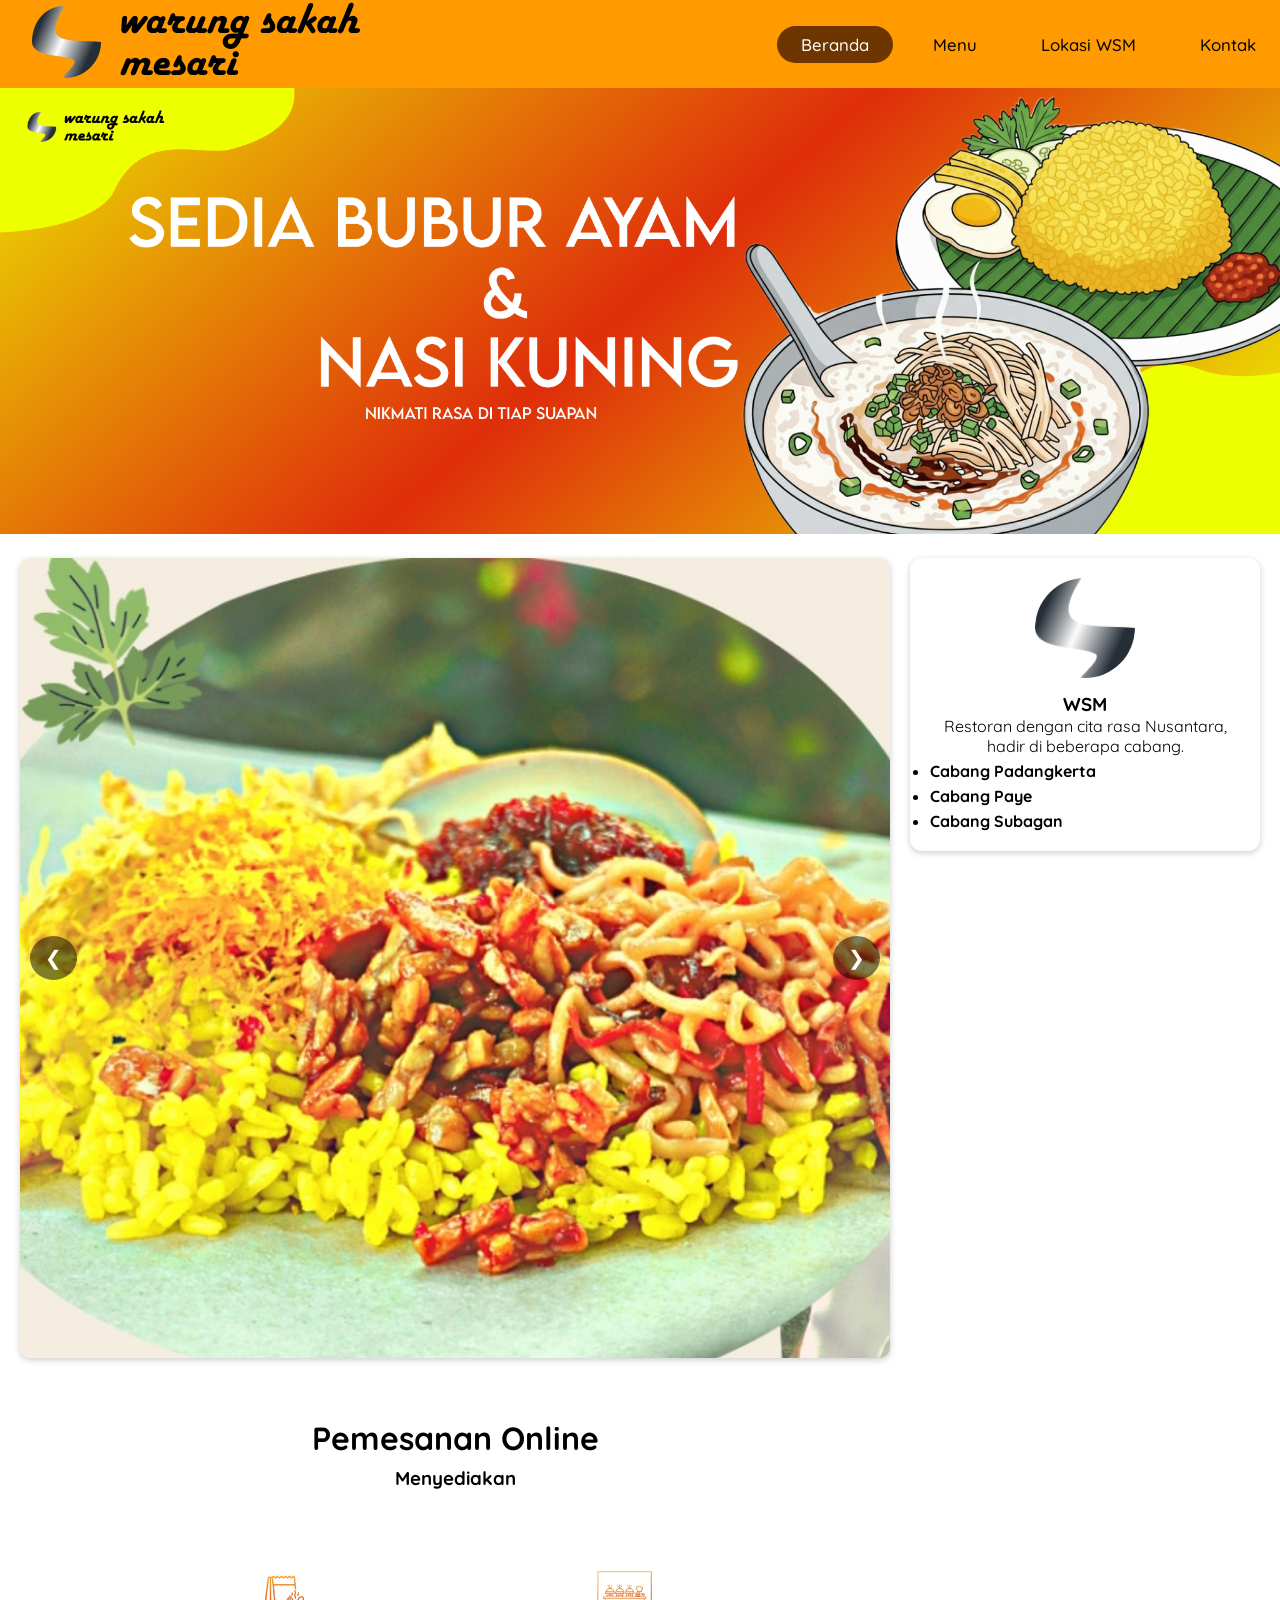
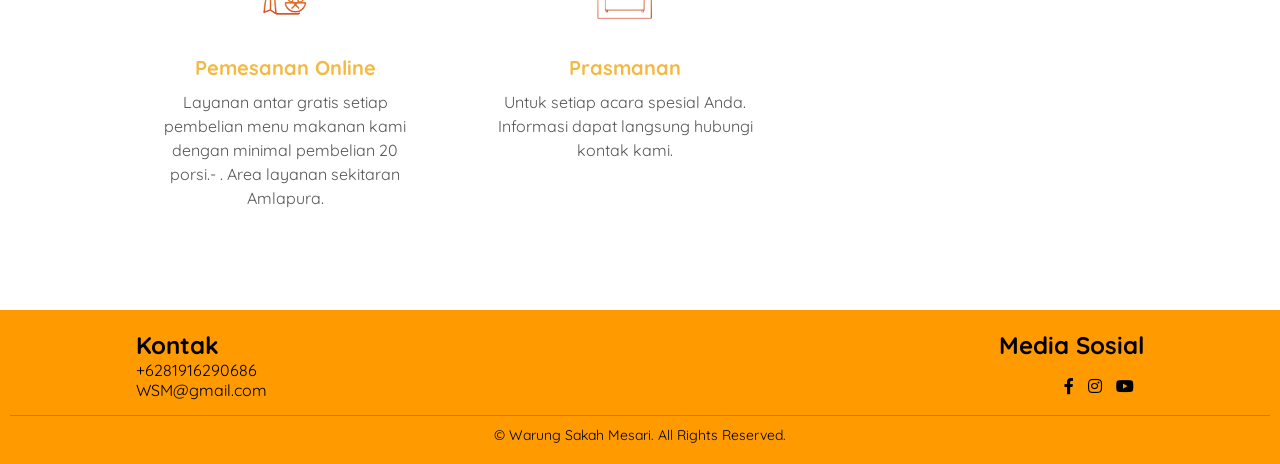
==== index.html @ cb31baf6 "tambah logo dan benerin title" ====
<!doctype html>
<html>
  <head>
    <meta charset="utf-8" />
    <title>Warung Sakah Mesari</title>
    <link rel="icon" type="image/png" href="img/logo2.png" />
    <meta name="viewport" content="width=device-width, initial-scale=1.0" />
    <link rel="stylesheet" href="css/app.css" />
    <link rel="preconnect" href="https://fonts.googleapis.com" />
    <link rel="preconnect" href="https://fonts.gstatic.com" crossorigin />
    <link
      href="https://fonts.googleapis.com/css2?family=Poppins:ital,wght@0,100;0,200;0,300;0,400;0,500;0,600;0,700;0,800;0,900;1,100;1,200;1,300;1,400;1,500;1,600;1,700;1,800;1,900&family=Quicksand:wght@300..700&display=swap"
      rel="stylesheet"
    />
    <link
      rel="stylesheet"
      href="https://cdnjs.cloudflare.com/ajax/libs/font-awesome/5.15.4/css/all.min.css"
      integrity="sha512-1ycn6IcaQQ40/MKBW2W4Rhis/DbILU74C1vSrLJxCq57o941Ym01SwNsOMqvEBFlcgUa6xLiPY/NS5R+E6ztJQ=="
      crossorigin="anonymous"
      referrerpolicy="no-referrer"
    />
  </head>
  <body>
    <header class="navbar-container">
      <div class="logo">
        <img src="img/logo.png" alt="Logo WSM" />
      </div>

      <button class="hamburger-menu" aria-label="Toggle navigation">
        <span class="bar"></span>
        <span class="bar"></span>
        <span class="bar"></span>
      </button>

      <nav class="nav-list">
        <button class="close-menu">X</button>
        <ul>
          <li><a href="#" class="active">Beranda</a></li>
          <li><a href="page/menu.html">Menu</a></li>
          <li><a href="page/lokasi.html">Lokasi WSM</a></li>
          <li><a href="page/kontak.html">Kontak</a></li>
        </ul>
      </nav>
    </header>
    <main>
      <div class="bg">
        <img src="img/bg.png" alt="Background" />
      </div>

      <div class="main-container">
        <div>
          <div class="slider">
            <div class="slides">
              <img src="img/nasi1.jpeg" alt="Slide 1" />
              <img src="img/bubur1.jpeg" alt="Slide 1" />
              <img src="img/nasi2.jpeg" alt="Slide 2" />
            </div>
            <button class="prev">&#10094;</button>
            <button class="next">&#10095;</button>
          </div>

          <section class="services">
            <div class="po">
              <h1><b>Pemesanan Online</b></h1>
              <h3>Menyediakan</h3>
            </div>

            <div class="service-container">
              <article class="service-box">
                <a href="page/order.html">
                  <img src="img/order.png" alt="Pemesanan Online" />
                  <h3>Pemesanan Online</h3>
                  <p>
                    Layanan antar gratis setiap pembelian menu makanan kami
                    dengan minimal pembelian 20 porsi.- . Area layanan sekitaran
                    Amlapura.
                  </p>
                </a>
              </article>

              <article id="pemesanan" class="service-box">
                <a href="page/prasmanan.html">
                  <img src="img/prasmanan.png" alt="Prasmanan" />
                  <h3>Prasmanan</h3>
                  <p>
                    Untuk setiap acara spesial Anda. Informasi dapat langsung
                    hubungi kontak kami.
                  </p>
                </a>
              </article>
            </div>
          </section>
        </div>

        <aside class="sidebar">
          <div class="profile-card">
            <img src="img/logo2.png" alt="Profil WSM" />
            <h3>WSM</h3>
            <p>
              Restoran dengan cita rasa Nusantara, hadir di beberapa cabang.
            </p>
            <ul class="cabang">
              <li><a href="#">Cabang Padangkerta</a></li>
              <li><a href="#">Cabang Paye</a></li>
              <li><a href="#">Cabang Subagan</a></li>
            </ul>
          </div>
        </aside>
      </div>
    </main>
    <footer>
      <div class="footer-container">
        <div class="contact-info">
          <h2>Kontak</h2>
          <p>+6281916290686</p>
          <p>WSM@gmail.com</p>
        </div>
        <div class="social-info">
          <h2>Media Sosial</h2>
          <div class="social-links">
            <a href="https://www.facebook.com/sakahmesari"
              ><i class="fab fa-facebook-f"></i
            ></a>
            <a
              href="https://www.instagram.com/sakahmesari?igsh=MXUzd3hic2F2bDEwMA=="
              ><i class="fab fa-instagram"></i
            ></a>
            <a href="https://www.youtube.com/@sakahmesari"
              ><i class="fab fa-youtube"></i
            ></a>
          </div>
        </div>
      </div>
      <div class="footer-bottom">
        <p>&copy; Warung Sakah Mesari. All Rights Reserved.</p>
      </div>
    </footer>
    <script src="js/main.js"></script>
  </body>
</html>
---- css/app.css ----
/* GLOBAL STYLES */
* {
  margin: 0;
  padding: 0;
  box-sizing: border-box;
}

body {
  font-family: "Quicksand", sans-serif;
  min-height: 100vh;
  display: flex;
  flex-direction: column;
}

/* HEADER & NAVIGATION */
.navbar-container {
  width: 100%;
  margin: 0 auto;
  display: flex;
  justify-content: space-between;
  align-items: center;
  background-color: #ff9b00;
  flex-shrink: 0;
}

.logo img {
  margin-left: 2rem;
}

.nav-list ul {
  display: flex;
  justify-content: center;
  gap: 2rem 1rem;
  padding-left: 0;
  list-style-type: none;
}

.nav-list li a {
  display: inline-block;
  padding: 0.5rem 1.5rem;
  border-radius: 999px;
  text-decoration: none;
  font-size: 1.05rem;
  font-weight: 500;
  color: black;
  transition: all 0.2s ease-in-out;
}

.nav-list li:hover a,
.nav-list li a.active {
  background-color: #6d3500;
  color: white;
}

/* MAIN CONTENT & LAYOUT */
.main-container {
  display: flex;
  justify-content: space-between;
  gap: 20px;
  padding: 20px;
  flex-grow: 1;
}

/* Main Background Section */
.bg img {
  width: 100%;
  height: auto;
  object-fit: cover;
}

/* Sidebar & Profile Card */
.sidebar {
  flex: 1;
  min-width: 350px;
  min-height: 550px;
}

.profile-card {
  text-align: center;
  background: #fff;
  padding: 20px;
  border-radius: 12px;
  box-shadow: 0 2px 6px rgba(0, 0, 0, 0.2);
}

.profile-card .lokasi-cabang {
  color: black;
}

.profile-card img {
  width: 100px;
  height: 100px;
  margin-bottom: 10px;
  border-radius: 50%;
  object-fit: cover;
}

.cabang {
  display: flex;
  flex-direction: column;
}

.cabang a {
  margin-top: 5px;
  text-decoration: none;
  color: black;
  font-weight: bold;
  text-align: start;
  display: block;
}

.lokasi_cabang {
  display: flex;
  flex-direction: column;
  align-items: center;
  margin: 2rem 0;
}

.lokasi_cabang h1 {
  font-weight: bolder;
  font-size: 4rem;
}

.lokasi_cabang ul {
  display: flex;
  flex-wrap: wrap;
  align-items: center;
  justify-content: center;
  margin: 0 2rem;
  list-style: none;
  padding: 0;
}

.lokasi_cabang ul a {
  color: black;
  text-decoration: none;
}

.cabang2 {
  list-style: none;
  display: flex;
  gap: 20px;
  justify-content: center;
  padding: 0;
  margin: 0;
}

.cabang2 li h2 a {
  margin-top: 1.2rem;
  padding: 8px 16px;
  display: inline-block;
  background: #f0f0f0;
  border-radius: 6px;
  text-decoration: none;
}

.lokasi_cabang li img {
  max-width: 400px;
  height: auto;
}

.lokasi_cabang p {
  text-align: center;
}

.cabang2 li {
  margin-top: 1.5rem;
  background-color: #fff;
  border-radius: 8px;
  box-shadow: 0 2px 5px rgba(0, 0, 0, 0.1);
  padding: 20px;
  transition: transform 0.3s ease-in-out, box-shadow 0.3s ease-in-out;
  max-width: 350px;
}

.cabang2 li:hover {
  transform: translateY(-5px);
  box-shadow: 0 8px 15px rgba(0, 0, 0, 0.2);
}

.cabang2 li a {
  text-decoration: none;
  color: black;
  display: block;
}

/* CONTACT SECTION */
.kontak {
  text-align: center;
  padding: 40px 20px;
}

.kontak h2 {
  font-size: 1.5rem;
  font-weight: bold;
  margin: 10px 0 2rem;
}

.kontak2 {
  list-style: none;
  display: flex;
  flex-wrap: wrap;
  justify-content: center;
  gap: 30px;
  padding: 0;
  margin: 0;
}

.kontak2 li {
  background-color: #fff;
  border-radius: 8px;
  padding: 20px;
  box-shadow: 0 4px 8px rgba(0, 0, 0, 0.1);
  flex: 1;
  max-width: 300px;
  text-align: center;
  transition: transform 0.3s ease, box-shadow 0.3s ease;
}

.kontak2 li:hover {
  transform: translateY(-5px);
  box-shadow: 0 8px 15px rgba(0, 0, 0, 0.2);
}

.kontak2 li a {
  display: block;
  text-decoration: none;
  color: black;
}

.kontak2 li img {
  max-width: 100%;
  height: auto;
  border-radius: 8px;
  margin-bottom: 15px;
}

.kontak2 li p {
  font-size: 0.9rem;
  line-height: 1.6;
  color: #555;
  text-align: left;
}

.kontak2 li h2 {
  font-size: 1.2rem;
  margin: 0 0 10px;
}

.kontak2 li h2 a {
  text-decoration: none;
  color: #333;
}

.kontak2 li h2 a:hover {
  color: #ff9b00;
}

/* SLIDER */
.slider {
  position: relative;
  flex: 3;
  overflow: hidden;
  max-height: 800px;
  border-radius: 10px;
  box-shadow: 0 2px 6px rgba(0, 0, 0, 0.2);
}

.slides {
  display: flex;
  transition: transform 0.5s ease-in-out;
}

.slides img {
  width: 100%;
  max-height: 850px;
  object-fit: cover;
  border-radius: 10px;
  flex-shrink: 0;
}

.prev,
.next {
  position: absolute;
  top: 50%;
  transform: translateY(-50%);
  border: none;
  padding: 10px 15px;
  border-radius: 50%;
  font-size: 20px;
  cursor: pointer;
  color: white;
  background-color: rgba(0, 0, 0, 0.5);
  transition: background 0.3s;
}

.prev:hover,
.next:hover {
  background-color: rgba(0, 0, 0, 0.8);
}

.prev {
  left: 10px;
}

.next {
  right: 10px;
}

/* SERVICES SECTION */
.services {
  text-align: center;
  padding: 30px 20px;
}

.services h1 {
  font-size: 32px;
  font-weight: bold;
  margin-bottom: 10px;
}

.services .po h3 {
  margin-bottom: 20px;
}

.services h1 .highlight {
  font-family: "Cursive", sans-serif;
  font-size: 40px;
  font-style: italic;
  margin-right: 10px;
  color: #f4b942;
}

.service-container {
  display: flex;
  justify-content: center;
  gap: 40px;
  flex-wrap: wrap;
}

.service-box {
  flex: 1;
  max-width: 300px;
  padding: 20px;
  text-align: center;
  transition: transform 0.3s ease, box-shadow 0.3s ease;
}

.service-box:hover {
  transform: translateY(-5px);
  box-shadow: 0 8px 15px rgba(0, 0, 0, 0.15);
}

.service-box img {
  width: 80px;
  margin-bottom: 20px;
}

.service-box h3 {
  font-size: 20px;
  margin-bottom: 10px;
  color: #f4b942;
}

.service-box p {
  font-size: 16px;
  line-height: 1.5;
  color: #555;
}

.service-box a {
  display: block;
  color: inherit;
  text-decoration: none;
}

.service-box a:hover h3 {
  color: #d18c0c;
}

.service-box a:hover p {
  color: #333;
}

/* FOOTER */
footer {
  color: black;
  background-color: #ff9b00;
  padding: 20px 10px;
  flex-shrink: 0;
}

.footer-container {
  display: flex;
  justify-content: space-between;
  align-items: flex-start;
  max-width: 1200px;
  width: 100%;
  margin: 0 auto;
  flex-wrap: wrap;
  padding: 0 6rem;
}

.contact-info {
  flex: 1;
}

.social-info {
  flex: 1;
  text-align: right;
}

.social-info h2 {
  padding-bottom: 1rem;
}

.social-links a {
  margin-right: 10px;
  color: black;
  text-decoration: none;
  transition: 0.3s;
}

.social-links a:hover {
  color: white;
}

.footer-bottom {
  text-align: center;
  font-size: 14px;
  margin-top: 15px;
  padding-top: 10px;
  border-top: 1px solid rgba(0, 0, 0, 0.2);
}

/* MOBILE RESPONSIVE STYLES */
/* Hamburger Menu (Desktop: Hidden) */
.hamburger-menu {
  display: none;
  flex-direction: column;
  justify-content: space-around;
  width: 2rem;
  height: 2rem;
  background: transparent;
  border: none;
  cursor: pointer;
  padding: 0;
  z-index: 10;
}

.hamburger-menu .bar {
  width: 2rem;
  height: 0.25rem;
  background-color: black;
  border-radius: 10px;
  transition: all 0.3s ease-in-out;
}

.hamburger-menu.open .bar:nth-child(1) {
  transform: translateY(0.875rem) rotate(45deg);
}

.hamburger-menu.open .bar:nth-child(2) {
  opacity: 0;
}

.hamburger-menu.open .bar:nth-child(3) {
  transform: translateY(-0.875rem) rotate(-45deg);
}

/* Close Menu 'X' button */
.close-menu {
  display: none;
  position: absolute;
  top: 1rem;
  right: 1.5rem;
  font-size: 2rem;
  background: none;
  border: none;
  cursor: pointer;
  z-index: 10;
}

@media screen and (max-width: 768px) {
  .close-menu {
    display: block;
  }

  .hamburger-menu.open {
    display: none;
  }

  /* HEADER & NAVIGATION */
  .navbar-container {
    padding: 15px 20px;
  }

  .logo img {
    width: 80px;
    margin-left: 0;
  }

  /* Show hamburger on mobile */
  .hamburger-menu {
    display: flex;
    margin-right: 0;
  }

  /* Mobile navigation menu */
  .nav-list {
    position: fixed;
    top: 0;
    right: 0;
    height: fit-content;
    width: 70%;
    background-color: #ff9b00;
    flex-direction: column;
    justify-content: center;
    align-items: center;
    transform: translateX(100%);
    transition: transform 0.3s ease-in-out;
    z-index: 9;
    padding: 3rem 0 2rem;
    border-bottom-left-radius: 10px;
  }

  /* Display menu when open */
  .nav-list.open {
    transform: translateX(0);
  }

  .nav-list ul {
    flex-direction: column;
    text-align: center;
    width: 100%;
  }

  .nav-list li {
    margin: 10px 0;
  }

  .nav-list li a {
    padding: 1rem;
    width: 80%;
    margin: auto;
  }

  /* Main content layout */
  .main-container {
    flex-direction: column;
    padding: 10px;
  }

  /* SIDEBAR & PROFILE CARD */
  .sidebar {
    min-width: unset;
    min-height: unset;
  }

  .profile-card {
    margin-top: 20px;
  }

  .cabang2 {
    flex-direction: column;
    align-items: center;
  }

  .cabang2 li {
    max-width: 90%;
    margin-top: 10px;
  }

  .lokasi_cabang {
    margin: 1rem 0;
  }

  .lokasi_cabang h1 {
    font-size: 2.5rem;
  }

  .lokasi_cabang ul {
    flex-direction: column;
    margin: 0;
    text-align: center;
  }

  .lokasi_cabang li img {
    max-width: 100%;
  }
  .service-btn {
    background: none;
    border: none;
    cursor: pointer;
  }

  .modal {
    display: none;
    position: fixed;
    inset: 0;
    background: rgba(0, 0, 0, 0.6);
    justify-content: center;
    align-items: center;
  }

  .modal-content {
    background: #fff;
    padding: 20px;
    width: 400px;
    border-radius: 8px;
  }

  .modal-content input,
  .modal-content textarea {
    width: 100%;
    margin-bottom: 10px;
    padding: 8px;
  }

  .close {
    float: right;
    cursor: pointer;
    font-size: 20px;
  }

  .form-vertikal {
    display: flex;
    flex-direction: column;
  }

  .form-group {
    display: flex;
    flex-direction: column;
    margin-bottom: 12px;
  }

  .form-group label {
    font-weight: 600;
    margin-bottom: 10000px;
  }

  .form-group input,
  .form-group textarea {
    padding: 8px;
    border: 1px solid #ccc;
    border-radius: 5px;
  }

  .btn-submit {
    padding: 10px;
    background-color: #2e7d32;
    color: white;
    border: none;
    border-radius: 6px;
    cursor: pointer;
  }

  /* SLIDER */
  .slider {
    max-height: 400px;
  }

  /* CONTACT */
  .kontak {
    padding: 20px 10px;
  }

  .kontak2 li {
    max-width: 100%;
  }

  /* SERVICES */
  .service-container {
    flex-direction: column;
    gap: 20px;
  }

  .service-box {
    max-width: 90%;
  }

  /* FOOTER */
  footer .footer-container {
    flex-direction: column;
    text-align: left;
    gap: 20px;
    padding: 20px;
  }

  .contact-info,
  .social-info {
    text-align: left;
    margin: 0;
  }

  .social-links {
    justify-content: flex-start;
    display: flex;
    gap: 15px;
  }
}
/* ===============================
   FORM PRASMANAN (OVERRIDE)
================================ */

#prasmananForm {
  display: flex !important;
  flex-direction: column !important;
  align-items: center;
  max-width: 500px;
  margin: 0 auto;
}

#prasmananForm .form-group {
  width: 100%;
  display: flex !important;
  flex-direction: column !important;
  margin-bottom: 15px;
}

#prasmananForm label {
  margin-bottom: 6px;
  font-weight: 600;
}

#prasmananForm input,
#prasmananForm textarea {
  width: 100%;
  padding: 8px;
  box-sizing: border-box;
}

#prasmananForm button {
  width: 100%;
  padding: 10px;
  margin-top: 10px;
}
/* ===========================
   ORDER PAGE (KHUSUS)
   =========================== */

.services {
  padding: 60px 20px;
  display: flex;
  flex-direction: column;
  align-items: center;
}

/* Judul */
.po {
  text-align: center;
  margin-bottom: 30px;
}

.po h1 {
  font-size: 32px;
  margin-bottom: 8px;
}

.po p {
  font-size: 14px;
  color: #555;
}

/* Form container */
.form-vertikal {
  width: 100%;
  max-width: 450px;
  background: #ffffff;
  padding: 25px;
  border-radius: 10px;
  box-shadow: 0 6px 18px rgba(0, 0, 0, 0.08);
}

/* Setiap field */
.form-group {
  display: flex;
  flex-direction: column;
  margin-bottom: 15px;
}

/* Label */
.form-group label {
  font-weight: 500;
  margin-bottom: 6px;
}

/* Input & textarea */
.form-group input,
.form-group select,
.form-group textarea {
  padding: 10px 12px;
  border-radius: 6px;
  border: 1px solid #ccc;
  font-family: "Poppins", sans-serif;
  font-size: 14px;
}

.form-group input:focus,
.form-group select:focus,
.form-group textarea:focus {
  outline: none;
  border-color: #ff9800;
}

/* Info kecil */
.form-group small {
  margin-top: 5px;
  font-size: 12px;
  color: #777;
}

/* Button submit */
.btn-submit {
  width: 100%;
  margin-top: 10px;
  padding: 12px;
  background-color: #ff9800;
  border: none;
  border-radius: 6px;
  color: #ffffff;
  font-size: 15px;
  font-weight: 600;
  cursor: pointer;
  transition: background 0.3s;
}

.btn-submit:hover {
  background-color: #e68900;
}

/* Responsive */
@media (max-width: 480px) {
  .form-vertikal {
    padding: 20px;
  }

  .po h1 {
    font-size: 26px;
  }
}
/* ===========================
   BACK BUTTON CARD
   =========================== */

.mt-4 {
  margin-top: 16px;
}

.back-card {
  list-style: none;
  display: flex;
}

.back-link {
  display: inline-block;
  padding: 10px 18px;
  background-color: #ffffff;
  border-radius: 8px;
  box-shadow: 0 4px 12px rgba(0, 0, 0, 0.1);
  color: #333;
  font-weight: 500;
  text-decoration: none;
  transition: all 0.3s ease;
}

.back-link:hover {
  background-color: #ff9800;
  color: #ffffff;
  transform: translateY(-2px);
}
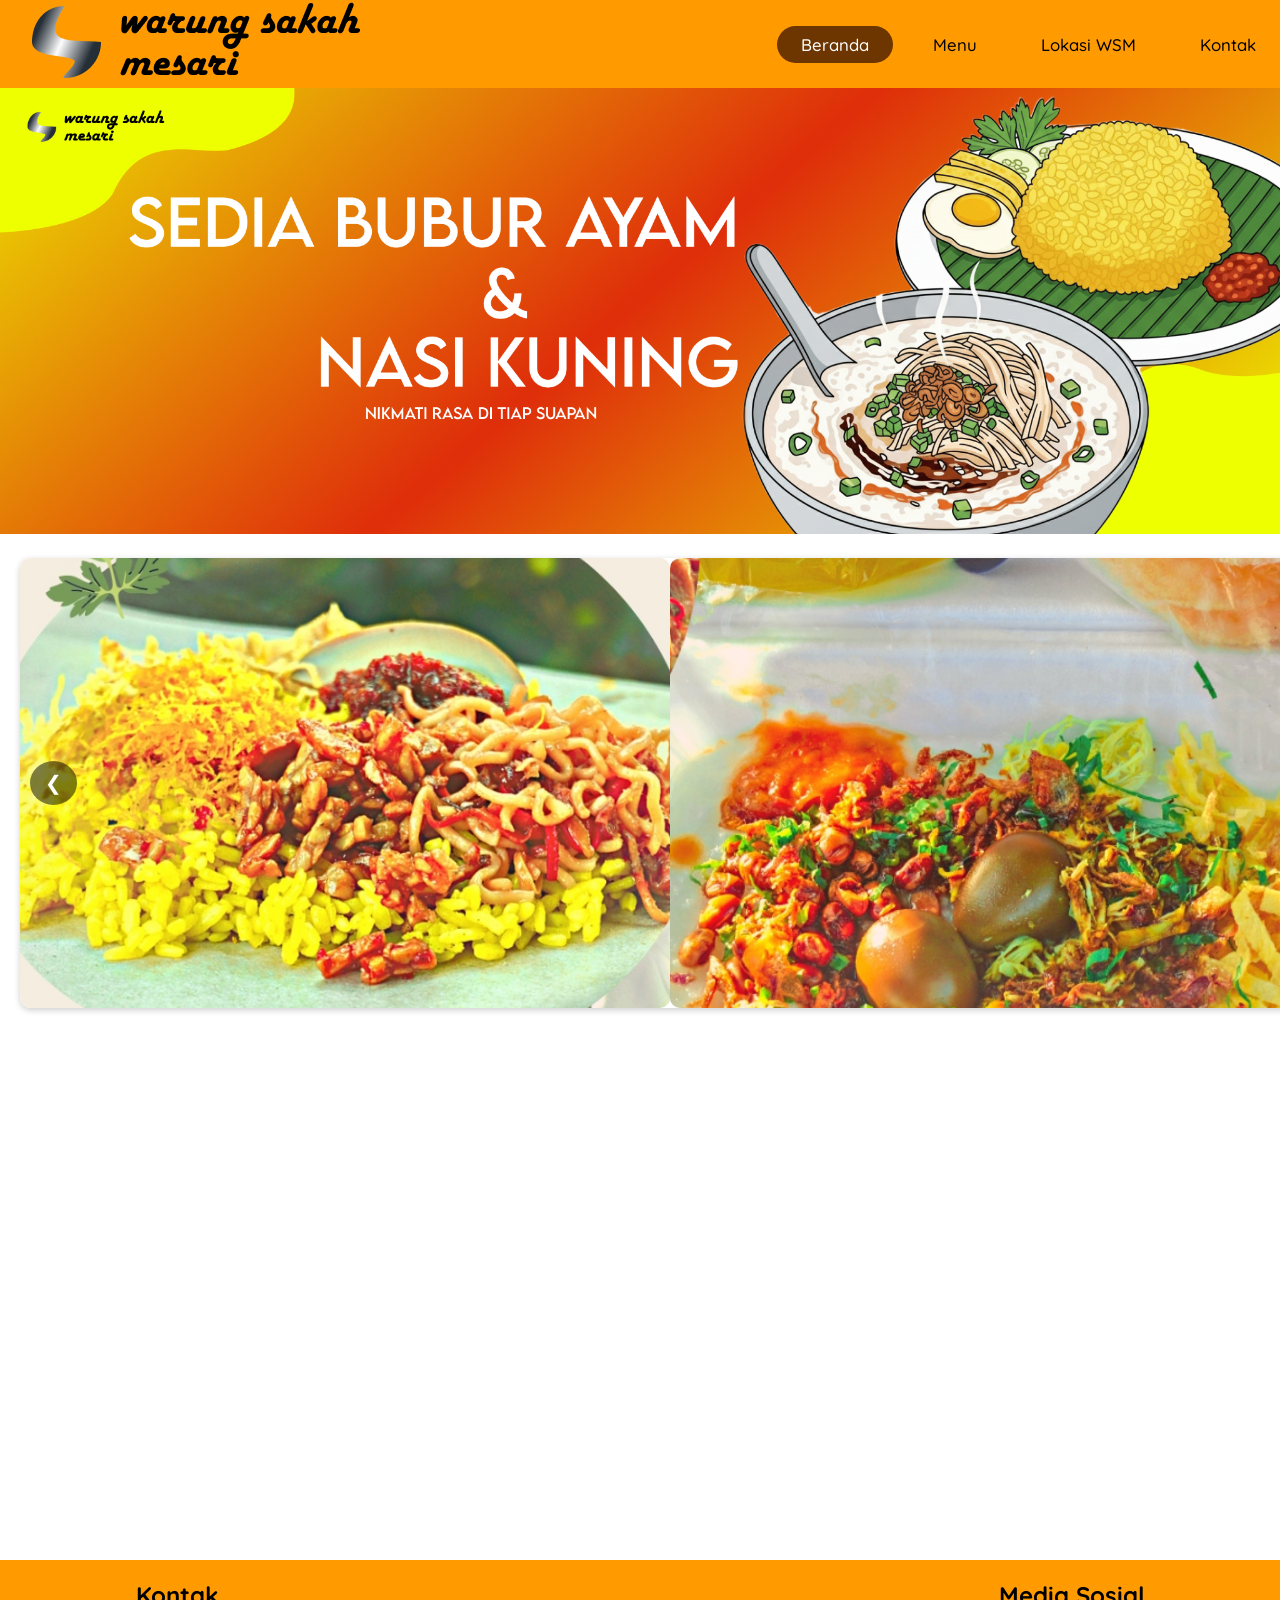
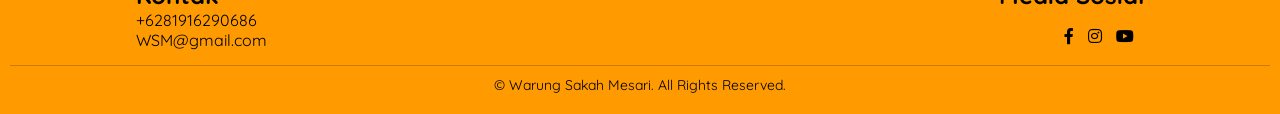
==== commit 8eafaff2: "ubah ukuran gambar" ====
--- a/index.html
+++ b/index.html
@@ -52,8 +52,10 @@
           <div class="slider">
             <div class="slides">
               <img src="img/nasi1.jpeg" alt="Slide 1" />
-              <img src="img/bubur1.jpeg" alt="Slide 1" />
-              <img src="img/nasi2.jpeg" alt="Slide 2" />
+              <img src="img/bubur1.jpeg" alt="Slide 2" />
+              <img src="img/nasi2.jpeg" alt="Slide 3" />
+              <img src="img/bubur2.jpeg" alt="Slide 4" />
+              <img src="img/nasikotak.jpeg" alt="Slide 5" />
             </div>
             <button class="prev">&#10094;</button>
             <button class="next">&#10095;</button>
--- a/css/app.css
+++ b/css/app.css
@@ -169,7 +169,9 @@
   border-radius: 8px;
   box-shadow: 0 2px 5px rgba(0, 0, 0, 0.1);
   padding: 20px;
-  transition: transform 0.3s ease-in-out, box-shadow 0.3s ease-in-out;
+  transition:
+    transform 0.3s ease-in-out,
+    box-shadow 0.3s ease-in-out;
   max-width: 350px;
 }
 
@@ -214,7 +216,9 @@
   flex: 1;
   max-width: 300px;
   text-align: center;
-  transition: transform 0.3s ease, box-shadow 0.3s ease;
+  transition:
+    transform 0.3s ease,
+    box-shadow 0.3s ease;
 }
 
 .kontak2 li:hover {
@@ -272,8 +276,8 @@
 }
 
 .slides img {
-  width: 100%;
-  max-height: 850px;
+  width: 650px;
+  max-height: 450px;
   object-fit: cover;
   border-radius: 10px;
   flex-shrink: 0;
@@ -343,7 +347,9 @@
   max-width: 300px;
   padding: 20px;
   text-align: center;
-  transition: transform 0.3s ease, box-shadow 0.3s ease;
+  transition:
+    transform 0.3s ease,
+    box-shadow 0.3s ease;
 }
 
 .service-box:hover {
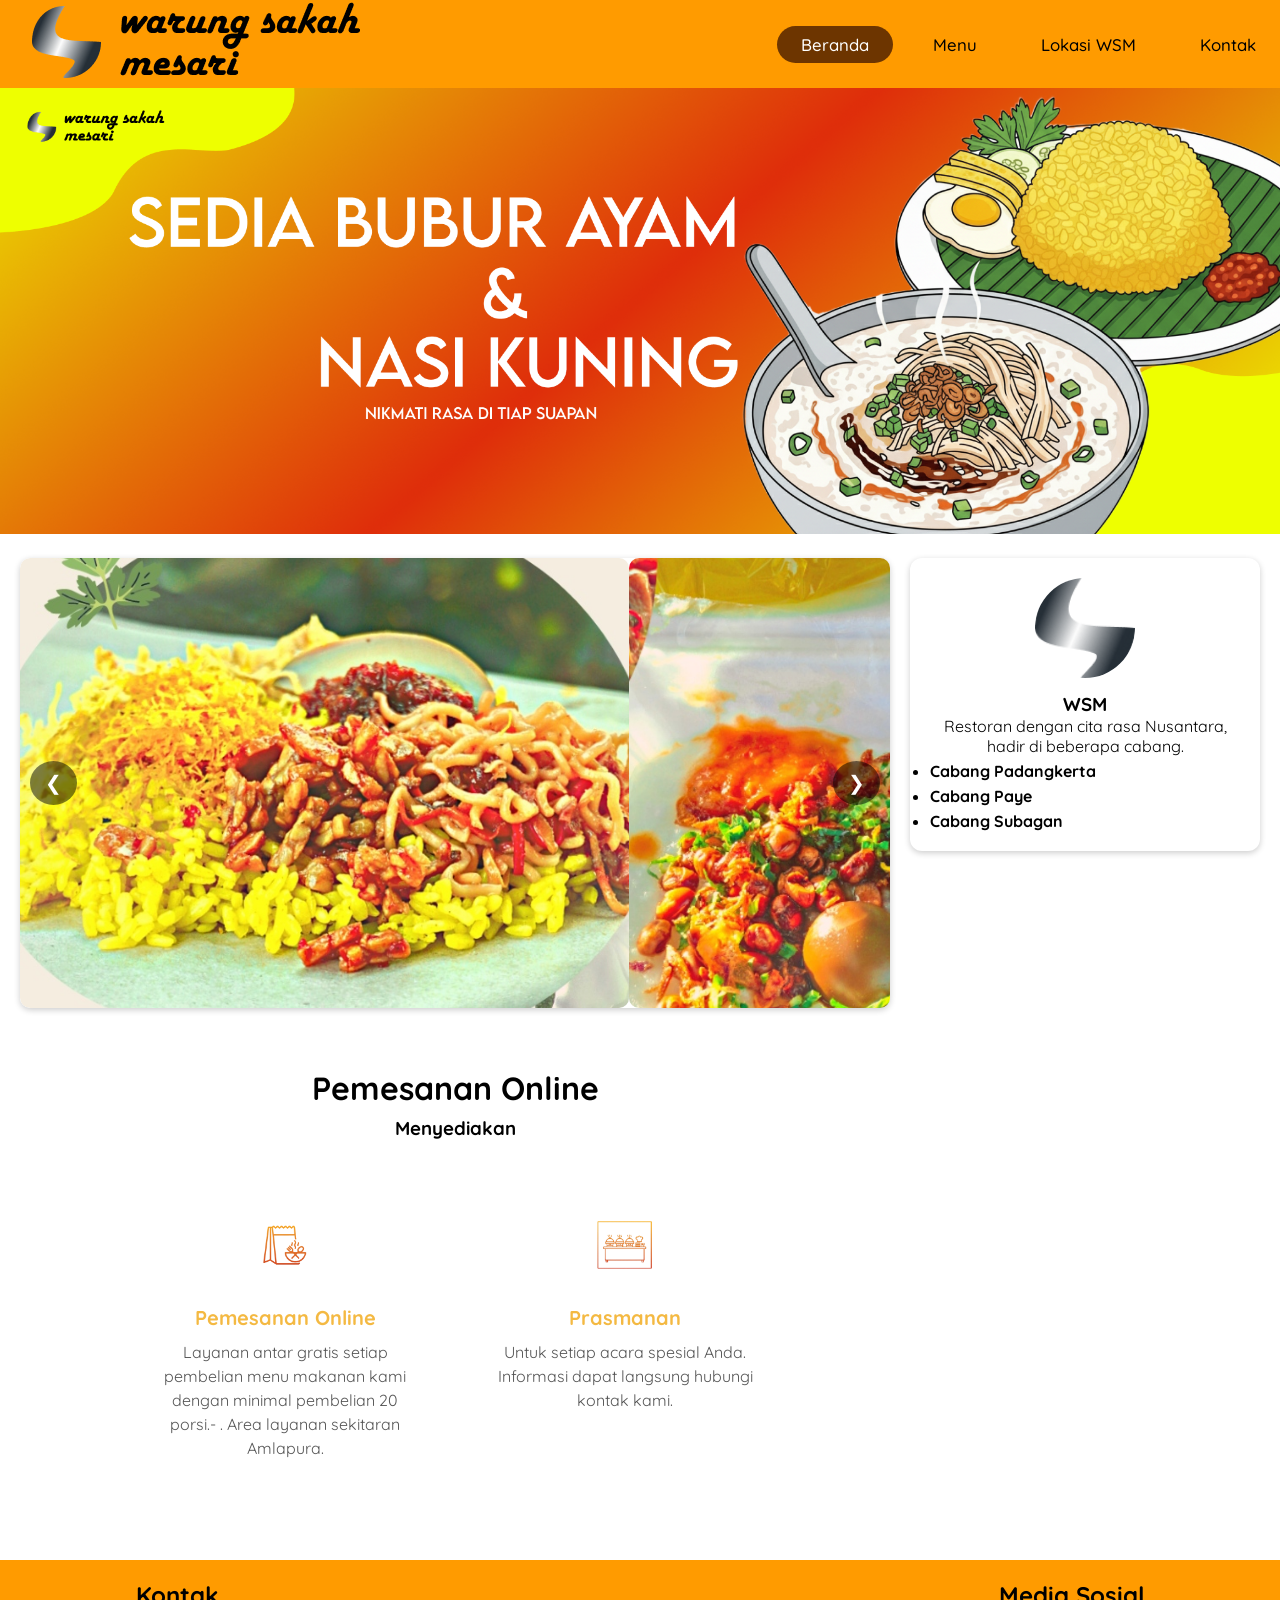
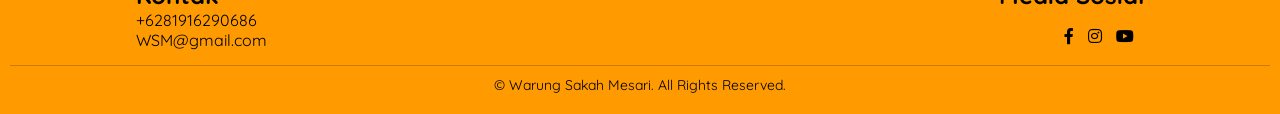
==== commit 94523ed2: "ubah ukuran gambar" ====
--- a/index.html
+++ b/index.html
@@ -52,10 +52,10 @@
           <div class="slider">
             <div class="slides">
               <img src="img/nasi1.jpeg" alt="Slide 1" />
-              <img src="img/bubur1.jpeg" alt="Slide 2" />
-              <img src="img/nasi2.jpeg" alt="Slide 3" />
-              <img src="img/bubur2.jpeg" alt="Slide 4" />
-              <img src="img/nasikotak.jpeg" alt="Slide 5" />
+              <img src="img/bubur1.jpeg" alt="Slide 1" />
+              <img src="img/nasi2.jpeg" alt="Slide 2" />
+              <img src="img/bubur2.jpeg" alt="Slide 2" />
+              <img src="img/nasikotak.jpeg" alt="Slide 3" />
             </div>
             <button class="prev">&#10094;</button>
             <button class="next">&#10095;</button>
--- a/css/app.css
+++ b/css/app.css
@@ -276,7 +276,7 @@
 }
 
 .slides img {
-  width: 650px;
+  width: 70%;
   max-height: 450px;
   object-fit: cover;
   border-radius: 10px;
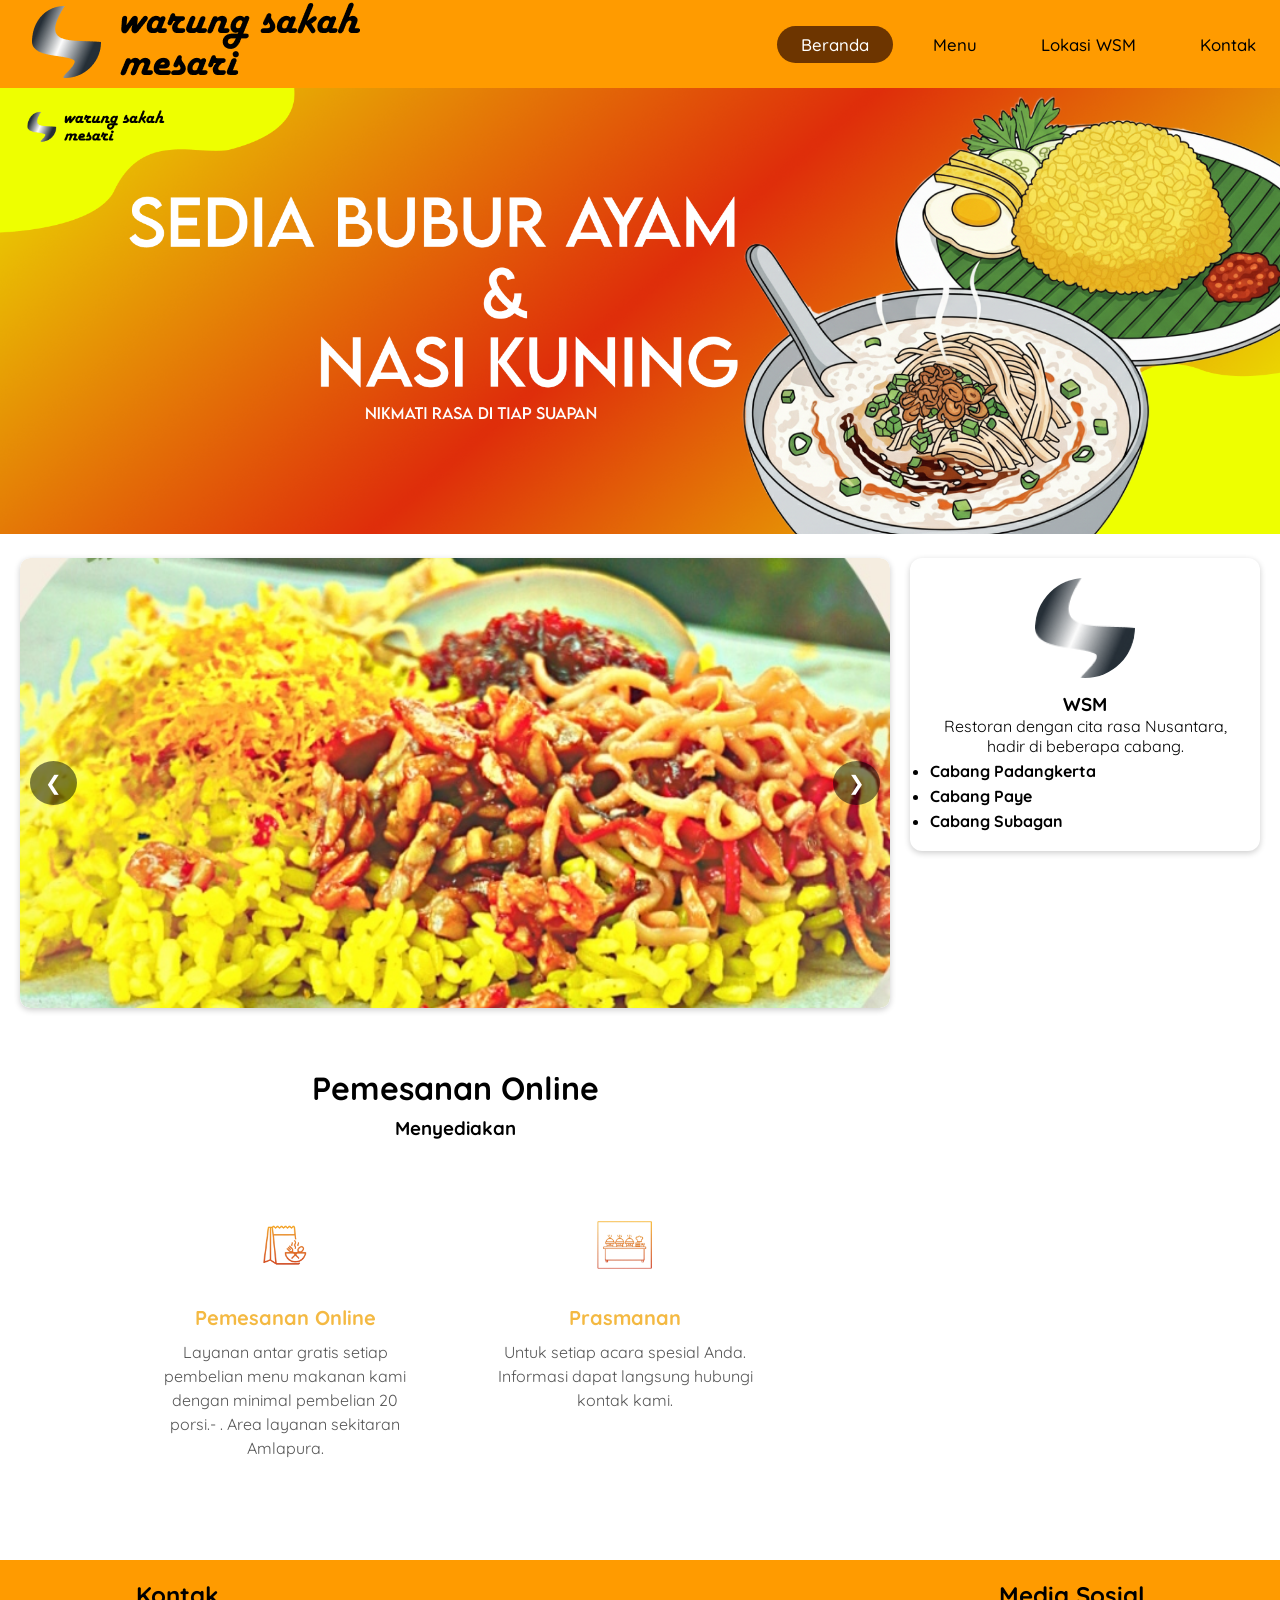
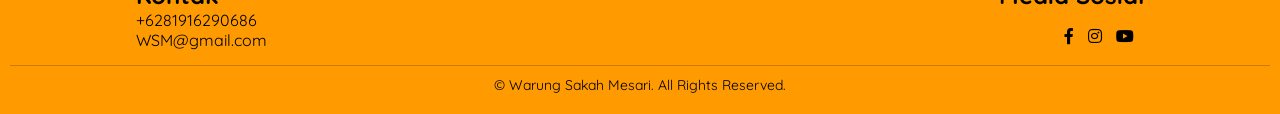
==== commit bf929191: "ubah ukuran gambar" ====
--- a/index.html
+++ b/index.html
@@ -52,10 +52,10 @@
           <div class="slider">
             <div class="slides">
               <img src="img/nasi1.jpeg" alt="Slide 1" />
-              <img src="img/bubur1.jpeg" alt="Slide 1" />
-              <img src="img/nasi2.jpeg" alt="Slide 2" />
-              <img src="img/bubur2.jpeg" alt="Slide 2" />
-              <img src="img/nasikotak.jpeg" alt="Slide 3" />
+              <img src="img/bubur1.jpeg" alt="Slide 2" />
+              <img src="img/nasi2.jpeg" alt="Slide 3" />
+              <img src="img/bubur2.jpeg" alt="Slide 4" />
+              <img src="img/nasikotak.jpeg" alt="Slide 5" />
             </div>
             <button class="prev">&#10094;</button>
             <button class="next">&#10095;</button>
--- a/css/app.css
+++ b/css/app.css
@@ -276,7 +276,7 @@
 }
 
 .slides img {
-  width: 70%;
+  width: 100%;
   max-height: 450px;
   object-fit: cover;
   border-radius: 10px;
